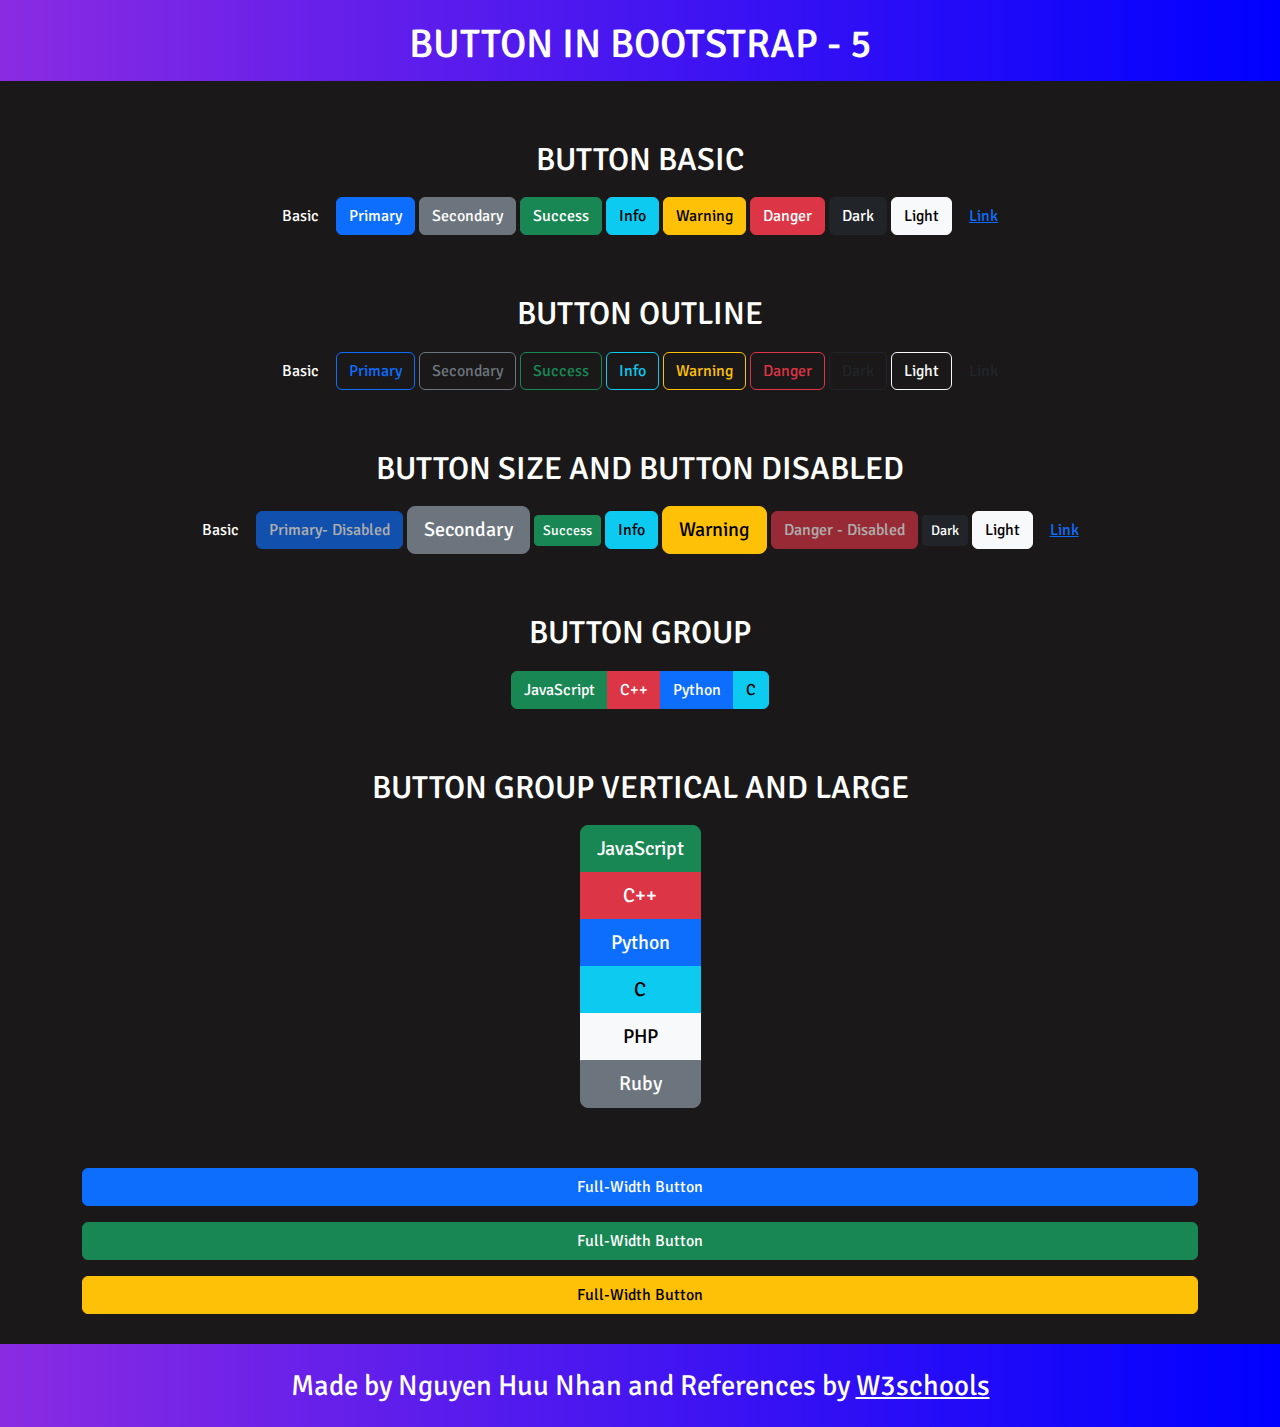
==== Bootstrap5-Button/index.html @ 44ed0507 "Bootstrap5 - Framework" ====
<!DOCTYPE html>
<html lang="en">
<head>
    <meta charset="UTF-8">
    <meta http-equiv="X-UA-Compatible" content="IE=edge">
    <meta name="viewport" content="width=device-width, initial-scale=1.0">
    <!-- Favicon -->
    <link rel="icon" href="https://github.com/NguyenHuuNhan1912/HTML-CSS-JS/blob/main/Icon/bootstrap5-icon.png?raw=true" type="image/png">
    <!-- Fontawesome -->
    <link rel="stylesheet" href="https://cdnjs.cloudflare.com/ajax/libs/font-awesome/6.0.0-beta3/css/all.min.css">
    <!-- Font-Family -->
    <link rel="preconnect" href="https://fonts.googleapis.com">
    <link rel="preconnect" href="https://fonts.gstatic.com" crossorigin>
    <link href="https://fonts.googleapis.com/css2?family=Big+Shoulders+Stencil+Display:wght@800&family=Grenze+Gotisch:wght@600&family=Signika:wght@700&display=swap" rel="stylesheet">
    <!-- CDN - CSS -->
    <link href="https://cdn.jsdelivr.net/npm/bootstrap@5.1.3/dist/css/bootstrap.min.css" rel="stylesheet">
    <!-- CDN - JavaScript -->
    <script defer src="https://cdn.jsdelivr.net/npm/bootstrap@5.1.3/dist/js/bootstrap.bundle.min.js"></script>
    <!-- Style - CSS -->
    <link rel="stylesheet" href="../style-main/main.css">
    <link rel="stylesheet" href="./style.css">
    <title>Bootstrap5 - Button | Nguyễn Hữu Nhân</title>
</head>
<body>
    <header class="header">
        <h1 class="header__title">Button in Bootstrap - 5</h1>
    </header>
    <main class="container">
        <section class="bootstrap5-button">
            <section class="bootstrap5-button__basic">
                <h2 class="button-title">Button basic</h2>
                <button type="button" class="btn text-white">Basic</button>
                <button type="button" class="btn btn-primary">Primary</button>
                <button type="button" class="btn btn-secondary">Secondary</button>
                <button type="button" class="btn btn-success">Success</button>
                <button type="button" class="btn btn-info">Info</button>
                <button type="button" class="btn btn-warning">Warning</button>
                <button type="button" class="btn btn-danger">Danger</button>
                <button type="button" class="btn btn-dark">Dark</button>
                <button type="button" class="btn btn-light">Light</button>
                <button type="button" class="btn btn-link">Link</button>
            </section>
            <section class="bootstrap5-button__outline">
                <h2 class="button-title">Button outline</h2>
                <button type="button" class="btn text-white">Basic</button>
                <button type="button" class="btn btn-outline-primary">Primary</button>
                <button type="button" class="btn btn-outline-secondary">Secondary</button>
                <button type="button" class="btn btn-outline-success">Success</button>
                <button type="button" class="btn btn-outline-info">Info</button>
                <button type="button" class="btn btn-outline-warning">Warning</button>
                <button type="button" class="btn btn-outline-danger">Danger</button>
                <button type="button" class="btn btn-outline-dark">Dark</button>
                <button type="button" class="btn btn-outline-light">Light</button>
                <button type="button" class="btn btn-outline-link">Link</button>
            </section>
            <section class="bootstrap5-button__other">
                <h2 class="button-title">Button size and Button disabled</h2>
                <button type="button" class="btn text-white">Basic</button>
                <button type="button" class="btn btn-primary" disabled>Primary- Disabled</button>
                <button type="button" class="btn btn-lg btn-secondary">Secondary</button>
                <button type="button" class="btn btn-sm btn-success">Success</button>
                <button type="button" class="btn btn-info">Info</button>
                <button type="button" class="btn btn-lg btn-warning">Warning</button>
                <button type="button" class="btn btn-danger" disabled>Danger - Disabled</button>
                <button type="button" class="btn btn-dark btn-sm">Dark</button>
                <button type="button" class="btn btn-light">Light</button>
                <button type="button" class="btn btn-link">Link</button>
            </section>
            <section class="bootstrap5-button__group">
                <h2 class="button-title">Button group</h2>
                <article class="btn-group">
                    <button type="button" class="btn btn-success">JavaScript</button>
                    <button type="button" class="btn btn-danger">C++</button>
                    <button type="button" class="btn btn-primary">Python</button>
                    <button type="button" class="btn btn-info">C</button>
                  </article>
            </section>
            <section class="bootstrap5-button__group">
                <h2 class="button-title">Button group vertical and Large</h2>
                <article class="btn-group-vertical btn-group-lg">
                    <button type="button" class="btn btn-success">JavaScript</button>
                    <button type="button" class="btn btn-danger">C++</button>
                    <button type="button" class="btn btn-primary">Python</button>
                    <button type="button" class="btn btn-info">C</button>
                    <button type="button" class="btn btn-light">PHP</button>
                    <button type="button" class="btn btn-secondary">Ruby</button>
                  </article>
            </section>
            <section class="bootstrap5-button__block">
                <article class="d-grid gap-3">
                    <button type="button" class="btn btn-primary btn-block">Full-Width Button</button>
                    <button type="button" class="btn btn-success btn-block">Full-Width Button</button>
                    <button type="button" class="btn btn-warning btn-block">Full-Width Button</button>
                </article>
            </section>
        </section>
    </main>
    <footer class="footer">
        <section class="footer__copyright">
            <span class="footer__title">Made by Nguyen Huu Nhan and References by </span>
            <a  class="footer__w3schools" href="https://www.w3schools.com/">W3schools</a>
        </section>
    </footer>
</body>
</html>
---- style-main/main.css ----
*{
    padding: 0;
    margin: 0;
    box-sizing: border-box;
}
:root{
    --bg-main: linear-gradient(to right,blueviolet,blue);
}
body{
    background-color: rgb(26, 24, 24);
    font-family: 'Big Shoulders Stencil Display', cursive;
    font-family: 'Grenze Gotisch', cursive;
    font-family: 'Signika', sans-serif;
}
/* Style - Header */
.header{
    color: white;
    text-align: center;
    padding: 20px 0 5px;
    text-transform: uppercase;
    background-image: var(--bg-main);
}

/* Style - Footer */
.footer{
    background-image: var(--bg-main);
    text-align: center;
    color: white;
    padding: 20px 0;
    margin: 0 !important;
}
.footer__copyright{
    font-size: 1.8rem;
}
.footer__w3schools{
    color: inherit;
}
.footer__w3schools:hover{
    color: pink;
}

/* Responsive */
@media screen and (max-width: 767px){
    .header__title,.footer__copyright{
        font-size: 1.5rem;
    }
}
---- Bootstrap5-Button/style.css ----
.container{
    padding-top: 30px;
}
.bootstrap5-button{
    display: flex;
    flex-direction: column;
    text-align: center;
    justify-content: space-between;
}
.bootstrap5-button>[class^='bootstrap5-button__']{
    padding: 30px 0;
}
.button-title{
    color: white;
    text-transform: uppercase;
    text-align: center;
    padding-bottom: 10px;
}
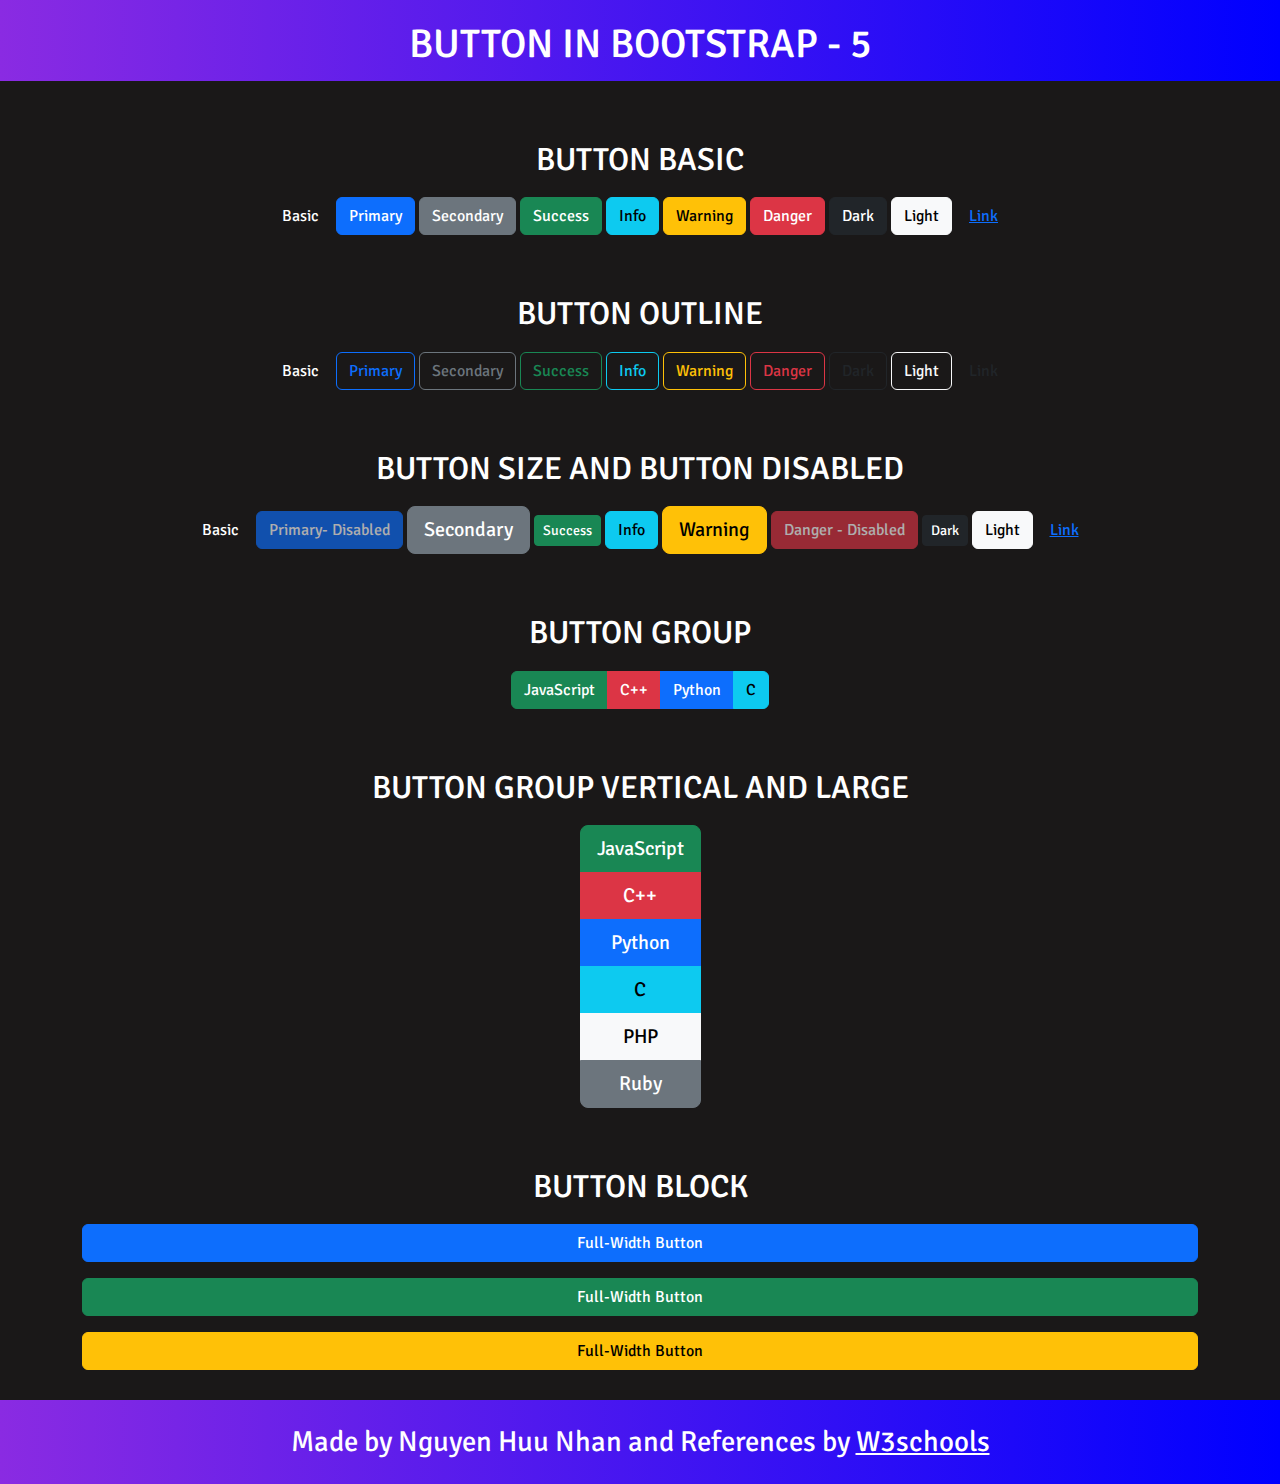
==== commit ae81fd44: "Bootstrap5 - Button" ====
--- a/Bootstrap5-Button/index.html
+++ b/Bootstrap5-Button/index.html
@@ -87,6 +87,7 @@
                   </article>
             </section>
             <section class="bootstrap5-button__block">
+                <h2 class="button-title">Button Block</h2>
                 <article class="d-grid gap-3">
                     <button type="button" class="btn btn-primary btn-block">Full-Width Button</button>
                     <button type="button" class="btn btn-success btn-block">Full-Width Button</button>
--- a/style-main/main.css
+++ b/style-main/main.css
@@ -42,6 +42,6 @@
 /* Responsive */
 @media screen and (max-width: 767px){
     .header__title,.footer__copyright{
-        font-size: 1.5rem;
+        font-size: 1.2rem;
     }
 } 
